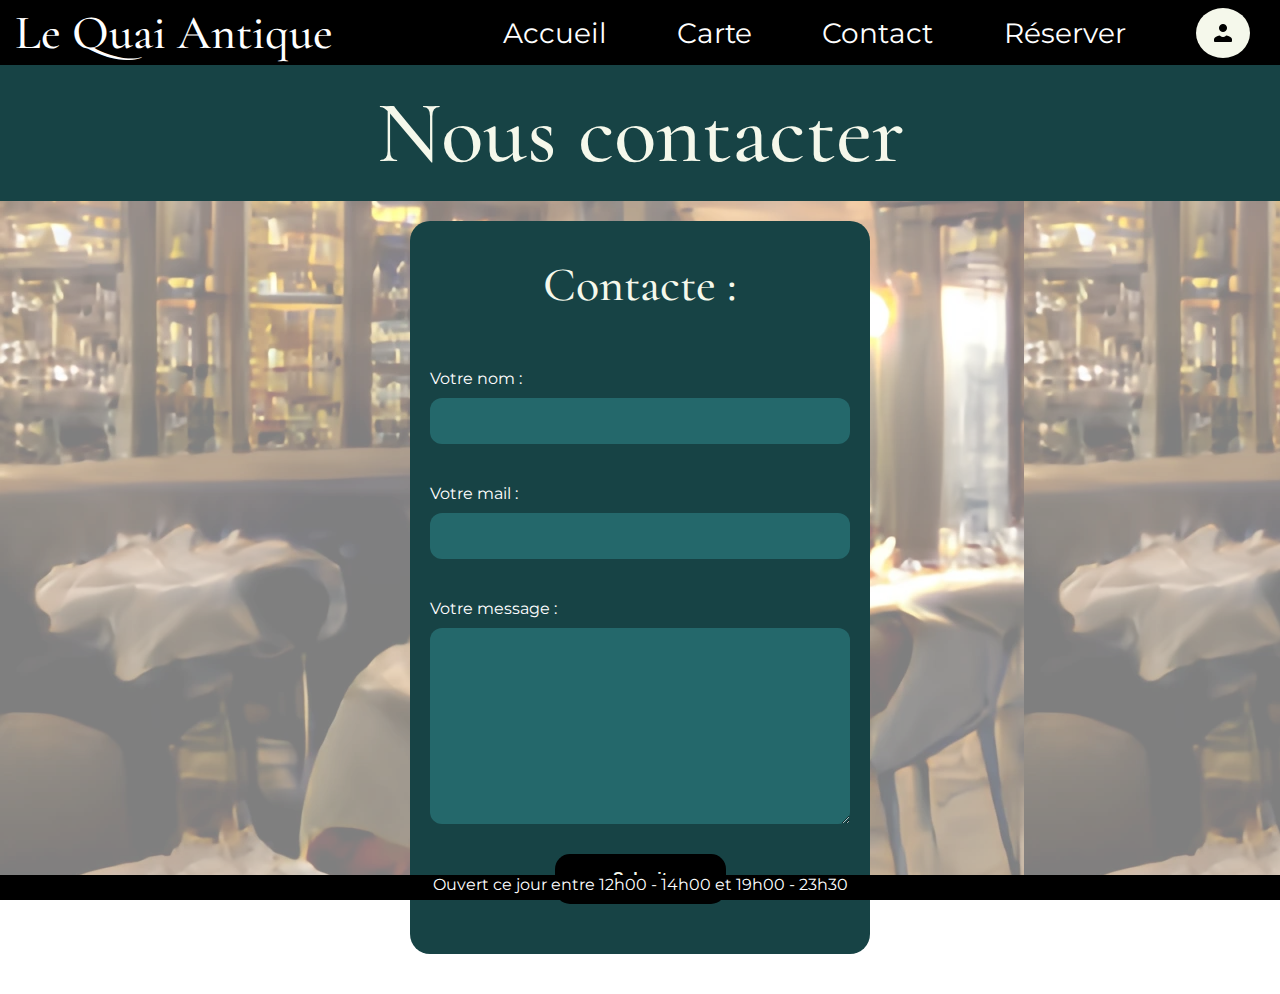
==== contact.html @ eb06d2e3 "Front-end demo 6.1. Finished Desktop part of the mockups" ====
<!DOCTYPE html>
<html lang="fr-FR">

<head>
    <meta charset="UTF-8">
    <title>Restaurant Le Quai Antique Chambery</title>
    <meta name="description" content="Redécouvrez la cuisine de vos ancêtres dans ce restaurant gastronomique étoilé.">
    <meta name="keywords" content="Restaurant, Gastronomique, Réserver, Diner, Déjeuner">
    <meta name="author" content="Abel Ciccoli">
    <link rel="stylesheet" href="styles/main.css">
</head>

<body>
    <nav id="navBar" class="navBar">
        <div>Le Quai Antique</div>
        <li id="navList" class="navBar">
            <ul>Accueil</ul>
            <ul>Carte</ul>
            <ul>Contact</ul>
            <ul>Réserver</ul>
            <ul><button class="profile"><img src="images/icons8-person-24.png"
                        alt="icon made by https://icons8.com/icon/86320/person"></button></ul>
        </li>
    </nav>
    <div class="background"></div>
    <main>
        <section class="headSection">
            <div class="title">Nous contacter</div>
        </section>
        <section class="profilSection">
            <div class="form">
                <div class="title">Contacte :</div>
                <div class="input-container ic1">
                    <label for="name">Votre nom :</label>
                    <input id="name" class="input" type="text" placeholder=" " />
                    <div class="cut"></div>
                </div>
                <div class="input-container ic1">
                    <label for="e-mail">Votre mail :</label>
                    <input id="e-mail" class="input" type="email" placeholder=" " />
                    <div class="cut"></div>
                </div>
                <div class="input-container-textarea ic1">
                    <label for="message">Votre message : </label>
                    <textarea name="message" id="message" class="input" cols="30" rows="10"></textarea>
                    <div class="cut"></div>
                </div>

                <div class="btn-container icl">
                    <button class="btn-submit">Submit</button>
                    <div class="cut"></div>
                </div>
            </div>
        </section>
    </main>
<footer>Ouvert ce jour entre 12h00 - 14h00 et 19h00 - 23h30</footer>
</body>

</html>
---- styles/main.css ----
@import 'layout.css';
@import 'components.css';/*# sourceMappingURL=main.css.map */
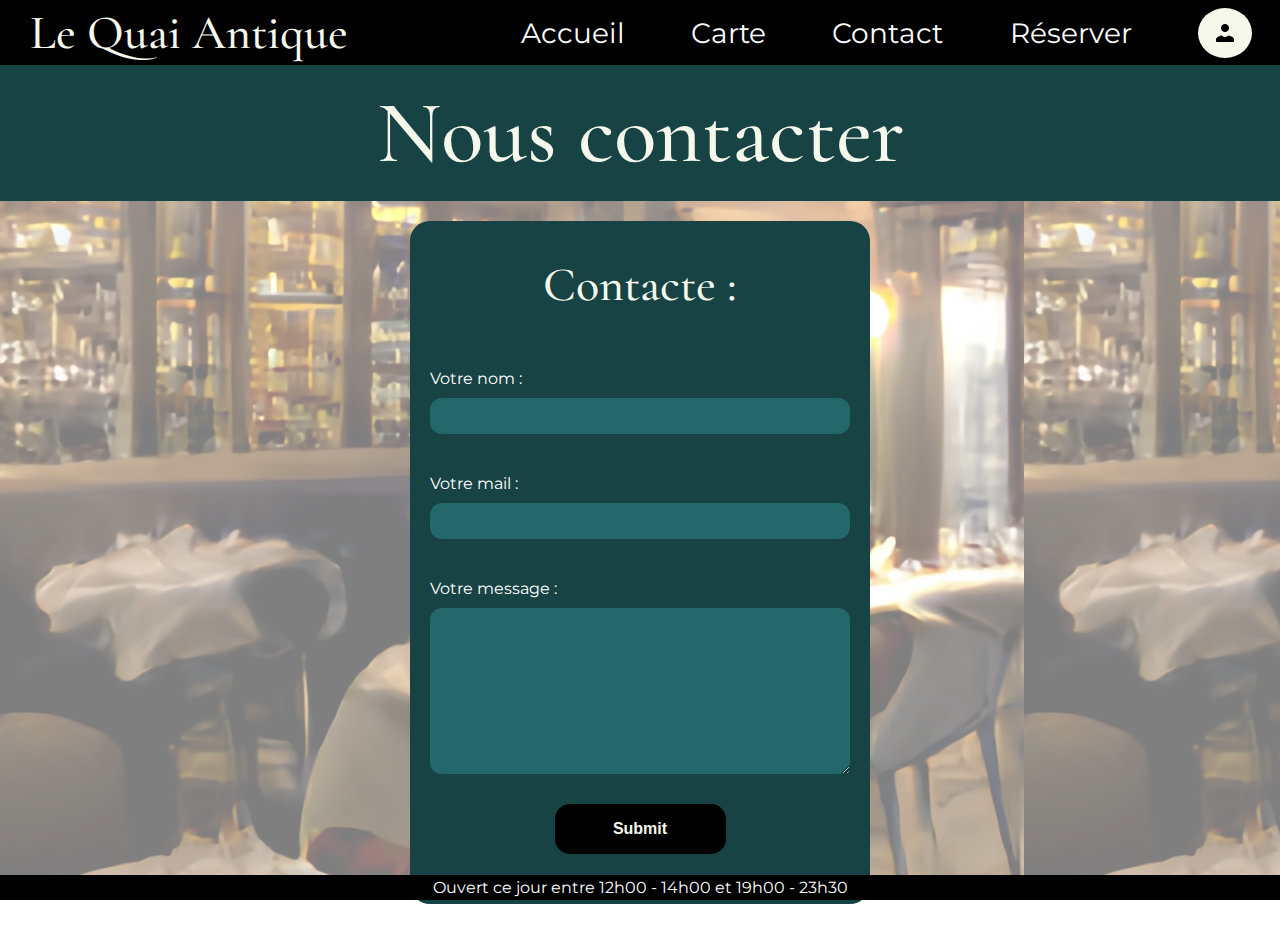
==== commit 22ad9f79: "Front-end demo final 1. Everything is now responsive" ====
--- a/contact.html
+++ b/contact.html
@@ -11,8 +11,9 @@
 </head>
 
 <body>
+    <div class="background"></div>
     <nav id="navBar" class="navBar">
-        <div>Le Quai Antique</div>
+        <div class="title">Le Quai Antique</div>
         <li id="navList" class="navBar">
             <ul>Accueil</ul>
             <ul>Carte</ul>
@@ -21,9 +22,14 @@
             <ul><button class="profile"><img src="images/icons8-person-24.png"
                         alt="icon made by https://icons8.com/icon/86320/person"></button></ul>
         </li>
+        <div class="hamb">
+            <div class="hambline"></div>
+            <div class="hambline"></div>
+            <div class="hambline"></div>
+        </div>
     </nav>
-    <div class="background"></div>
     <main>
+        <div class="navBarBuffer"></div>
         <section class="headSection">
             <div class="title">Nous contacter</div>
         </section>
--- a/styles/main.css
+++ b/styles/main.css
@@ -1,2 +1,3 @@
 @import 'layout.css';
-@import 'components.css';/*# sourceMappingURL=main.css.map */+@import 'components.css';
+@import 'navBar.css';/*# sourceMappingURL=main.css.map */